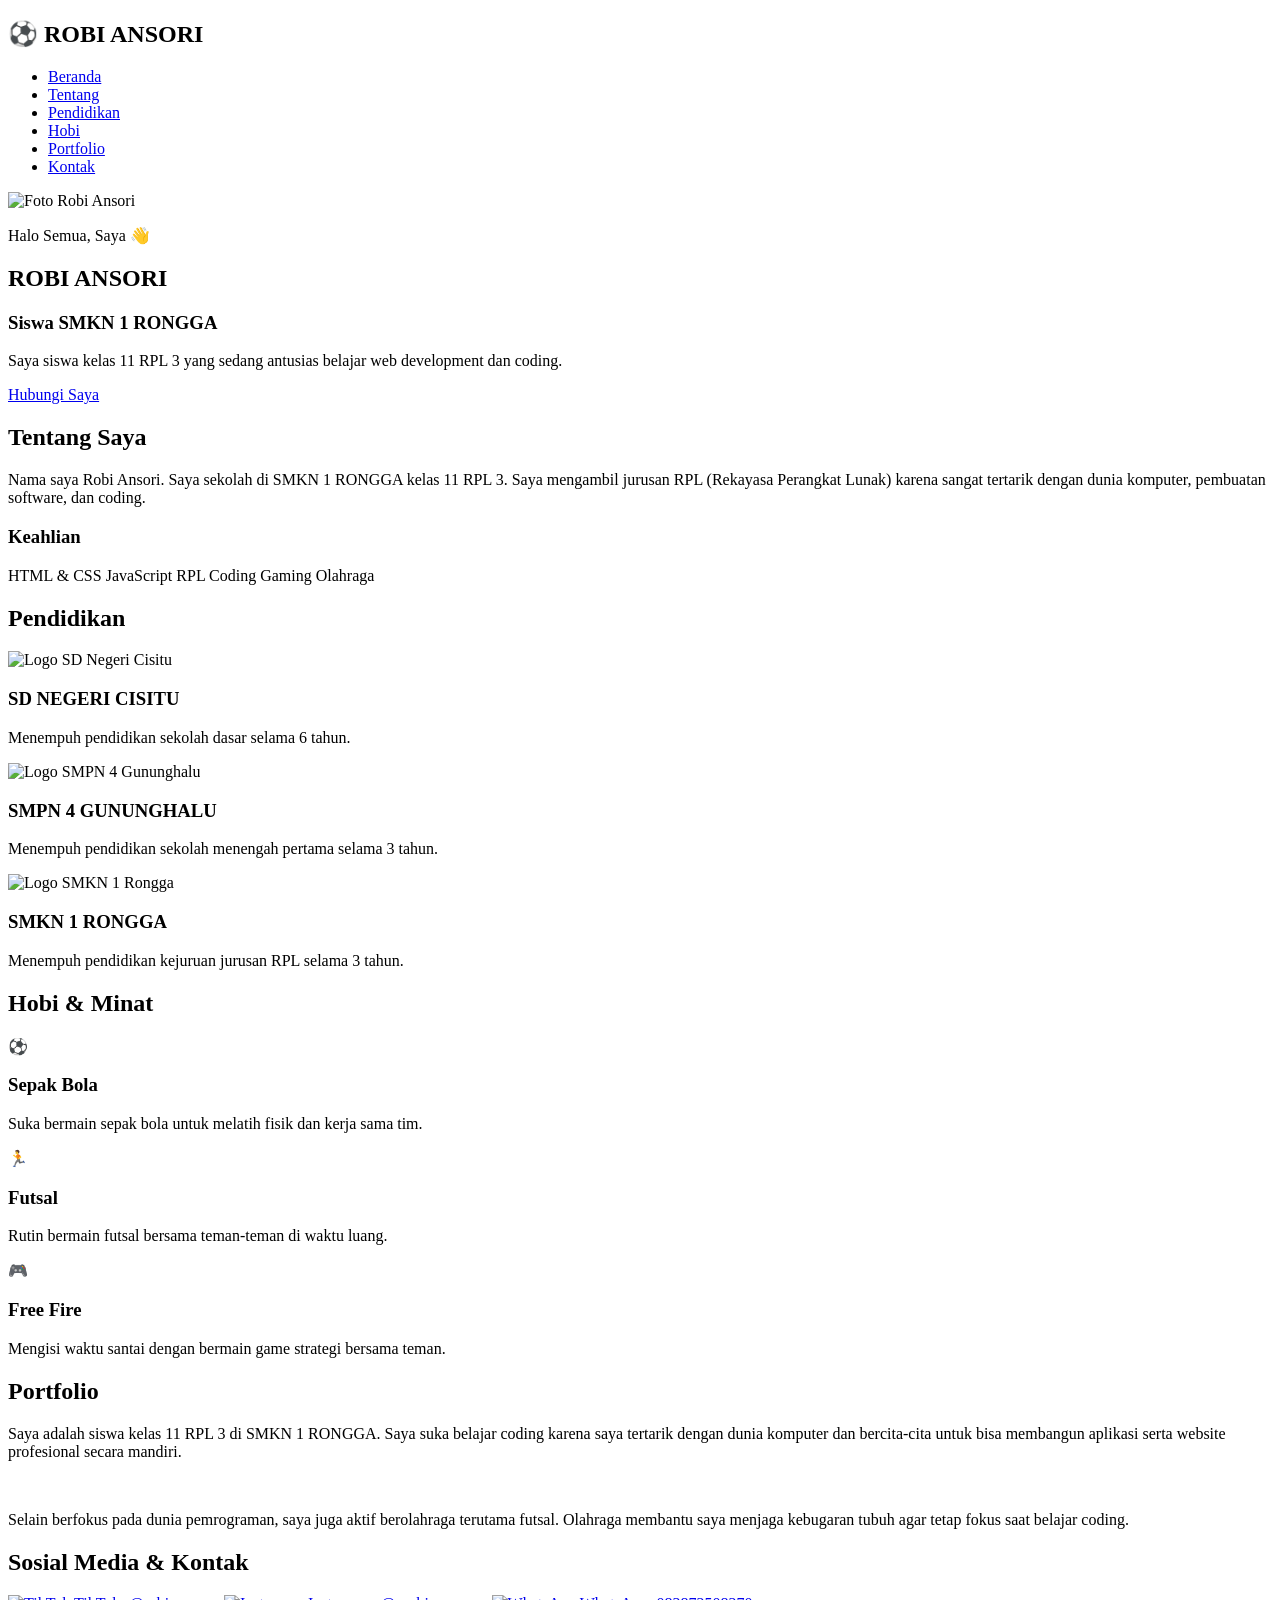
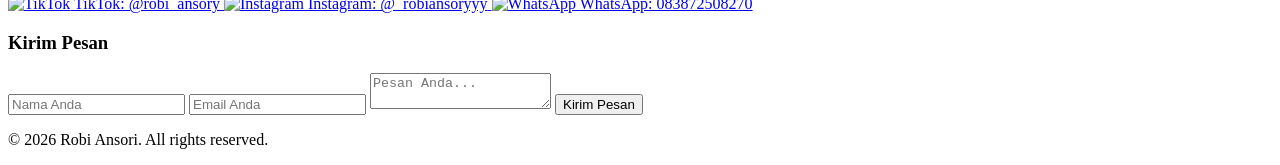
==== index.html @ c8ba9188 "Rename fortopolio.html to index.html" ====
<!DOCTYPE html>
<html lang="id">

<head>
  <meta charset="UTF-8">
  <meta name="viewport" content="width=device-width, initial-scale=1.0">
  <title>Portfolio | Robi Ansori</title>
  <link rel="stylesheet" href="css/fortopolio.css">
  <!-- Google Fonts untuk Tipografi Lebih Clean -->
  <link rel="preconnect" href="https://fonts.googleapis.com">
  <link rel="preconnect" href="https://fonts.gstatic.com" crossorigin>
  <link href="https://fonts.googleapis.com/css2?family=Poppins:wght@300;400;600;700&display=swap" rel="stylesheet">
</head>

<body>

  <nav>
    <div class="logo">
      <h2>⚽ ROBI ANSORI</h2>
    </div>
    <ul>
      <li><a href="#home">Beranda</a></li>
      <li><a href="#about">Tentang</a></li>
      <li><a href="#pendidikan">Pendidikan</a></li>
      <li><a href="#hobi">Hobi</a></li>
      <li><a href="#portfolio">Portfolio</a></li>
      <li><a href="#contact">Kontak</a></li>
    </ul>
  </nav>

  <!-- HOME SECTION -->
  <section id="home" class="home">
    <div class="home-content">
      <img src="assests/image/pp.jpg" alt="Foto Robi Ansori" class="foto-profil">
      <p class="greeting">Halo Semua, Saya 👋</p>
      <h1>ROBI ANSORI</h1>
      <h3>Siswa SMKN 1 RONGGA</h3>
      <p class="bio-short">
        Saya siswa kelas 11 RPL 3 yang sedang antusias belajar <span>web development</span> dan <span>coding</span>.
      </p>
      <a href="#contact" class="btn-primary">Hubungi Saya</a>
    </div>
  </section>

  <!-- ABOUT SECTION -->
  <section id="about">
    <h2>Tentang Saya</h2>
    <div class="card-box">
      <p>
        Nama saya Robi Ansori. Saya sekolah di SMKN 1 RONGGA kelas 11 RPL 3. Saya mengambil jurusan RPL (Rekayasa Perangkat Lunak) karena sangat tertarik dengan dunia komputer, pembuatan software, dan coding.
      </p>
    </div>

    <h3 class="sub-title">Keahlian</h3>
    <div class="skills-tags">
      <span>HTML & CSS</span>
      <span>JavaScript</span>
      <span>RPL</span>
      <span>Coding</span>
      <span>Gaming</span>
      <span>Olahraga</span>
    </div>
  </section>

  <!-- PENDIDIKAN SECTION -->
  <section id="pendidikan">
    <h2>Pendidikan</h2>
    <div class="sekolah-grid">
      <div class="card-sekolah">
        <div class="img-container">
          <img src="assests/image/logo 7.jpg" alt="Logo SD Negeri Cisitu">
        </div>
        <h3>SD NEGERI CISITU</h3>
        <p>Menempuh pendidikan sekolah dasar selama 6 tahun.</p>
      </div>

      <div class="card-sekolah">
        <div class="img-container">
          <img src="assests/image/logo 1.jpg" alt="Logo SMPN 4 Gununghalu">
        </div>
        <h3>SMPN 4 GUNUNGHALU</h3>
        <p>Menempuh pendidikan sekolah menengah pertama selama 3 tahun.</p>
      </div>

      <div class="card-sekolah">
        <div class="img-container">
          <img src="assests/image/logo 9.jpg" alt="Logo SMKN 1 Rongga">
        </div>
        <h3>SMKN 1 RONGGA</h3>
        <p>Menempuh pendidikan kejuruan jurusan RPL selama 3 tahun.</p>
      </div>
    </div>
  </section>

  <!-- HOBI SECTION -->
  <section id="hobi">
    <h2>Hobi & Minat</h2>
    <div class="kotak-hobi">
      <div class="card-hobi">
        <div class="icon-hobi">⚽</div>
        <h3>Sepak Bola</h3>
        <p>Suka bermain sepak bola untuk melatih fisik dan kerja sama tim.</p>
      </div>

      <div class="card-hobi">
        <div class="icon-hobi">🏃</div>
        <h3>Futsal</h3>
        <p>Rutin bermain futsal bersama teman-teman di waktu luang.</p>
      </div>

      <div class="card-hobi">
        <div class="icon-hobi">🎮</div>
        <h3>Free Fire</h3>
        <p>Mengisi waktu santai dengan bermain game strategi bersama teman.</p>
      </div>
    </div>
  </section>

  <!-- PORTFOLIO SECTION -->
  <section id="portfolio">
    <h2>Portfolio</h2>
    <div class="portfolio-card">
      <p>
        Saya adalah siswa kelas 11 RPL 3 di SMKN 1 RONGGA. Saya suka belajar coding karena saya tertarik dengan dunia komputer dan bercita-cita untuk bisa membangun aplikasi serta website profesional secara mandiri.
      </p>
      <br>
      <p>
        Selain berfokus pada dunia pemrograman, saya juga aktif berolahraga terutama futsal. Olahraga membantu saya menjaga kebugaran tubuh agar tetap fokus saat belajar coding.
      </p>
    </div>
  </section>

  <!-- CONTACT SECTION -->
  <section id="contact">
    <h2>Sosial Media & Kontak</h2>

    <div class="contact-links">
      <a href="https://tiktok.com/@robi_ansory" target="_blank" class="social-item">
        <img src="assests/image/tiktok.png" alt="TikTok">
        <span>TikTok: @robi_ansory</span>
      </a>

      <a href="https://instagram.com/_robiansoryyy" target="_blank" class="social-item">
        <img src="assests/image/instagram.jpg" alt="Instagram">
        <span>Instagram: @_robiansoryyy</span>
      </a>

      <a href="https://wa.me/6283872508270" target="_blank" class="social-item">
        <img src="assests/image/whatsapp.jpg" alt="WhatsApp">
        <span>WhatsApp: 083872508270</span>
      </a>
    </div>

    <!-- Form Pesan -->
    <form class="contact-form" onsubmit="event.preventDefault();">
      <h3>Kirim Pesan</h3>
      <input type="text" placeholder="Nama Anda" required>
      <input type="email" placeholder="Email Anda" required>
      <textarea placeholder="Pesan Anda..." required></textarea>
      <button type="submit">Kirim Pesan</button>
    </form>
  </section>

  <footer>
    <p>&copy; 2026 Robi Ansori. All rights reserved.</p>
  </footer>

</body>

</html>
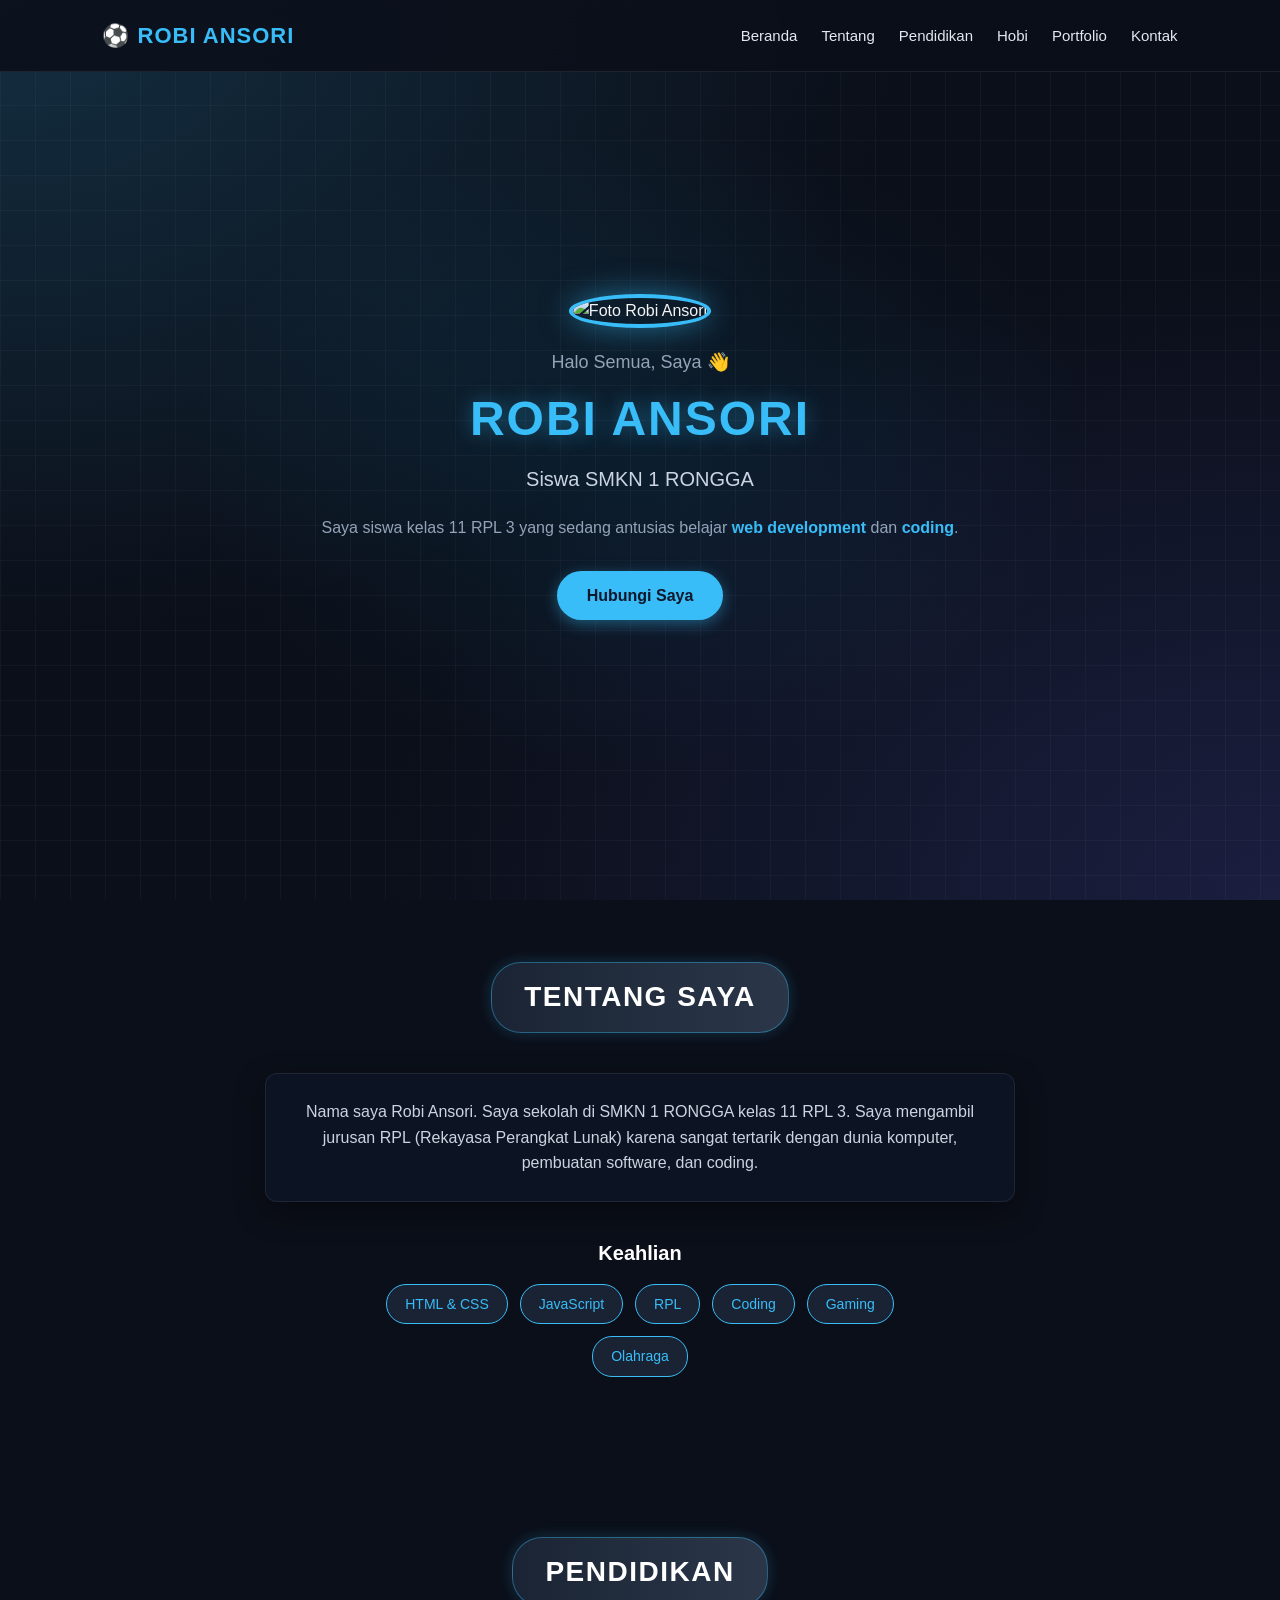
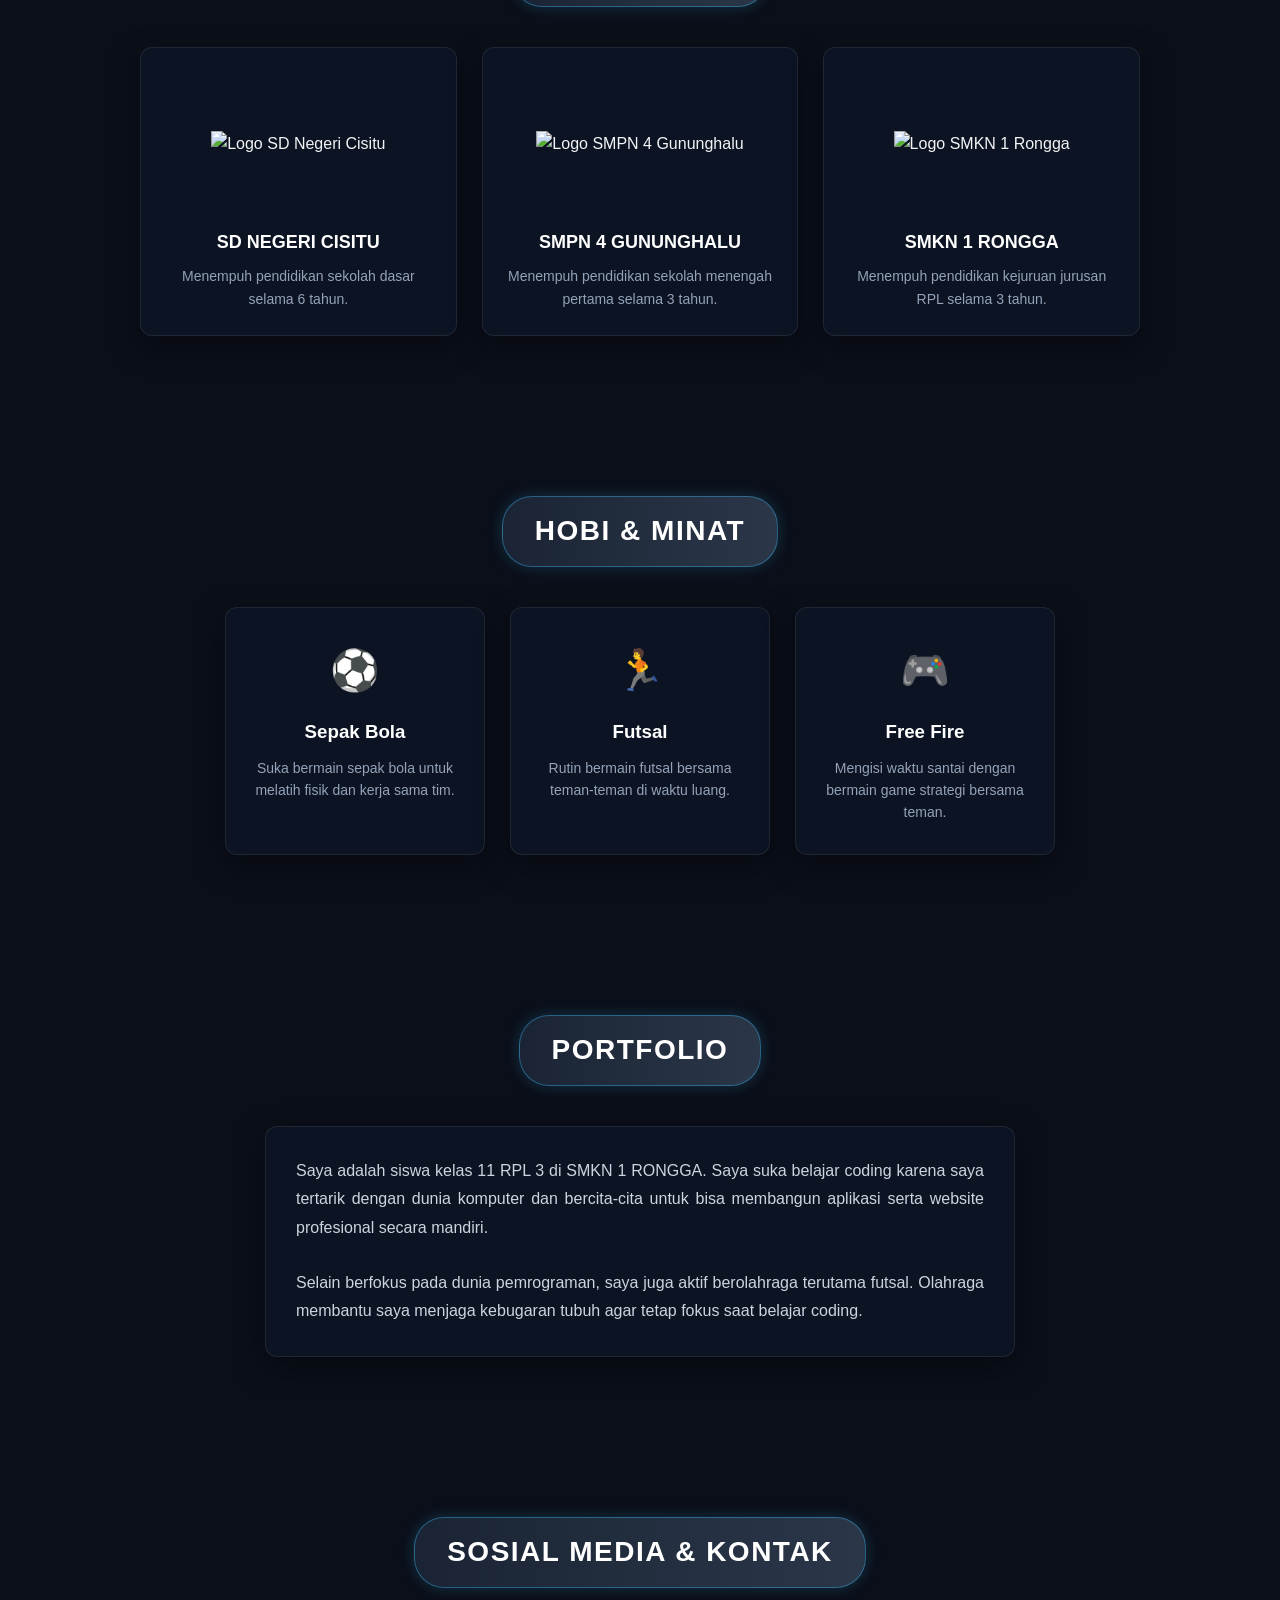
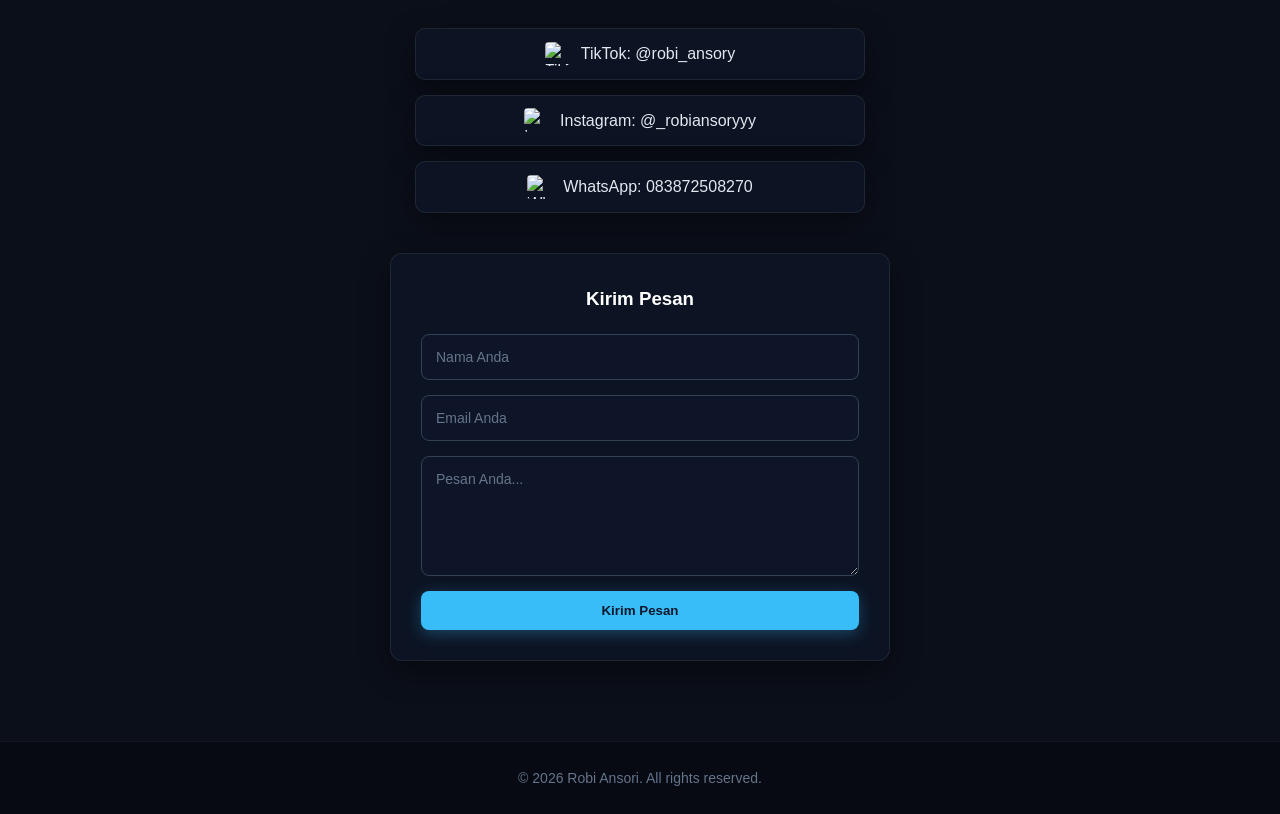
==== commit e7d117c3: "Fix HTML formatting and clean up code" ====
--- a/index.html
+++ b/index.html
@@ -5,7 +5,7 @@
   <meta charset="UTF-8">
   <meta name="viewport" content="width=device-width, initial-scale=1.0">
   <title>Portfolio | Robi Ansori</title>
-  <link rel="stylesheet" href="css/fortopolio.css">
+  <link rel="stylesheet" href="fortopolio.css">
   <!-- Google Fonts untuk Tipografi Lebih Clean -->
   <link rel="preconnect" href="https://fonts.googleapis.com">
   <link rel="preconnect" href="https://fonts.gstatic.com" crossorigin>
--- a/fortopolio.css
+++ b/fortopolio.css
@@ -0,0 +1,445 @@
+* {
+    margin: 0;
+    padding: 0;
+    box-sizing: border-box;
+}
+
+html {
+    scroll-behavior: smooth;
+}
+
+body {
+    font-family: 'Poppins', sans-serif;
+    color: #f3f4f6;
+    line-height: 1.6;
+    overflow-x: hidden;
+    background-color: #0b0f19;
+    background-image: 
+        linear-gradient(rgba(255, 255, 255, 0.03) 1px, transparent 1px),
+        linear-gradient(90deg, rgba(255, 255, 255, 0.03) 1px, transparent 1px),
+        radial-gradient(at 0% 0%, rgba(56, 189, 248, 0.18) 0px, transparent 50%),
+        radial-gradient(at 100% 100%, rgba(99, 102, 241, 0.18) 0px, transparent 50%),
+        radial-gradient(at 50% 50%, rgba(14, 165, 233, 0.1) 0px, transparent 50%);
+    background-size: 35px 35px, 35px 35px, 100% 100%, 100% 100%, 100% 100%;
+    background-attachment: fixed;
+}
+
+nav {
+    background-color: rgba(11, 15, 25, 0.85);
+    backdrop-filter: blur(12px);
+    padding: 18px 8%;
+    display: flex;
+    justify-content: space-between;
+    align-items: center;
+    position: sticky;
+    top: 0;
+    z-index: 100;
+    border-bottom: 1px solid rgba(255, 255, 255, 0.08);
+}
+
+nav h2 {
+    color: #38bdf8;
+    font-size: 22px;
+    font-weight: 700;
+    letter-spacing: 1px;
+}
+
+nav ul {
+    display: flex;
+    list-style: none;
+    gap: 24px;
+}
+
+nav ul li a {
+    color: #e2e8f0;
+    text-decoration: none;
+    font-size: 15px;
+    font-weight: 500;
+    transition: all 0.3s ease;
+}
+
+nav ul li a:hover {
+    color: #38bdf8;
+    text-shadow: 0 0 8px rgba(56, 189, 248, 0.6);
+}
+section {
+    padding: 80px 8%;
+    text-align: center;
+    scroll-margin-top: 70px;
+}
+
+section h2 {
+    color: #ffffff;
+    font-size: 28px;
+    font-weight: 700;
+    text-transform: uppercase;
+    letter-spacing: 1.5px;
+    background: linear-gradient(90deg, rgba(30, 41, 59, 0.8), rgba(51, 65, 85, 0.8));
+    display: inline-block;
+    padding: 12px 32px;
+    border-radius: 30px;
+    margin-bottom: 40px;
+    border: 1px solid rgba(56, 189, 248, 0.4);
+    box-shadow: 0 0 15px rgba(56, 189, 248, 0.2);
+}
+
+.home {
+    min-height: 90vh;
+    display: flex;
+    align-items: center;
+    justify-content: center;
+    padding-top: 40px;
+}
+
+.home-content {
+    max-width: 650px;
+}
+
+.foto-profil {
+    width: 170px;
+    height: 170px;
+    border-radius: 50%;
+    border: 4px solid #38bdf8;
+    box-shadow: 0 0 30px rgba(56, 189, 248, 0.5);
+    object-fit: cover;
+    margin-bottom: 20px;
+    transition: transform 0.4s ease, box-shadow 0.4s ease;
+}
+
+.foto-profil:hover {
+    transform: scale(1.05);
+    box-shadow: 0 0 40px rgba(56, 189, 248, 0.8);
+}
+
+.greeting {
+    color: #94a3b8;
+    font-size: 18px;
+    margin-bottom: 5px;
+}
+
+.home h1 {
+    color: #38bdf8;
+    font-size: 48px;
+    font-weight: 700;
+    letter-spacing: 2px;
+    margin-bottom: 5px;
+    text-shadow: 0 0 20px rgba(56, 189, 248, 0.4);
+}
+
+.home h3 {
+    color: #cbd5e1;
+    font-size: 20px;
+    font-weight: 400;
+    margin-bottom: 20px;
+}
+
+.bio-short {
+    color: #94a3b8;
+    font-size: 16px;
+    margin-bottom: 30px;
+}
+
+.bio-short span {
+    color: #38bdf8;
+    font-weight: 600;
+}
+
+.btn-primary {
+    display: inline-block;
+    padding: 12px 30px;
+    background-color: #38bdf8;
+    color: #0f172a;
+    font-weight: 600;
+    text-decoration: none;
+    border-radius: 25px;
+    transition: all 0.3s ease;
+    box-shadow: 0 4px 15px rgba(56, 189, 248, 0.4);
+}
+
+.btn-primary:hover {
+    background-color: #ffffff;
+    transform: translateY(-3px);
+    box-shadow: 0 6px 20px rgba(255, 255, 255, 0.5);
+}
+
+.card-box, 
+.card-sekolah, 
+.card-hobi, 
+.portfolio-card, 
+.contact-form, 
+.social-item {
+    background: rgba(15, 23, 42, 0.65) !important;
+    backdrop-filter: blur(12px) !important;
+    border: 1px solid rgba(255, 255, 255, 0.08) !important;
+    box-shadow: 0 10px 30px rgba(0, 0, 0, 0.4);
+}
+
+.card-box {
+    color: #cbd5e1;
+    padding: 25px;
+    max-width: 750px;
+    margin: 0 auto;
+    border-radius: 12px;
+}
+
+.sub-title {
+    color: #ffffff;
+    font-size: 20px;
+    margin: 35px auto 15px;
+}
+
+.skills-tags {
+    display: flex;
+    justify-content: center;
+    flex-wrap: wrap;
+    gap: 12px;
+    max-width: 600px;
+    margin: 0 auto;
+}
+
+.skills-tags span {
+    background: rgba(30, 41, 59, 0.8);
+    border: 1px solid #38bdf8;
+    color: #38bdf8;
+    padding: 8px 18px;
+    border-radius: 20px;
+    font-size: 14px;
+    font-weight: 500;
+    transition: 0.3s;
+}
+
+.skills-tags span:hover {
+    background: #38bdf8;
+    color: #0f172a;
+    box-shadow: 0 0 12px rgba(56, 189, 248, 0.6);
+}
+
+.sekolah-grid {
+    display: grid;
+    grid-template-columns: repeat(auto-fit, minmax(250px, 1fr));
+    gap: 25px;
+    max-width: 1000px;
+    margin: 0 auto;
+}
+
+.card-sekolah {
+    padding: 25px 20px;
+    border-radius: 12px;
+    transition: all 0.3s ease;
+}
+
+.card-sekolah:hover {
+    transform: translateY(-8px);
+    border-color: rgba(56, 189, 248, 0.5) !important;
+    box-shadow: 0 10px 25px rgba(56, 189, 248, 0.2) !important;
+}
+
+.img-container {
+    height: 140px;
+    display: flex;
+    align-items: center;
+    justify-content: center;
+    margin-bottom: 15px;
+}
+
+.card-sekolah img {
+    max-width: 100%;
+    max-height: 100%;
+    object-fit: contain;
+}
+
+.card-sekolah h3 {
+    color: #ffffff;
+    font-size: 18px;
+    margin-bottom: 8px;
+}
+
+.card-sekolah p {
+    color: #94a3b8;
+    font-size: 14px;
+}
+
+.kotak-hobi {
+    display: flex;
+    justify-content: center;
+    gap: 25px;
+    flex-wrap: wrap;
+}
+
+.card-hobi {
+    padding: 30px 20px;
+    width: 260px;
+    border-radius: 12px;
+    transition: all 0.3s ease;
+}
+
+.card-hobi:hover {
+    transform: translateY(-8px);
+    border-color: rgba(56, 189, 248, 0.5) !important;
+    box-shadow: 0 10px 25px rgba(56, 189, 248, 0.2) !important;
+}
+
+.icon-hobi {
+    font-size: 40px;
+    margin-bottom: 15px;
+}
+
+.card-hobi h3 {
+    color: #ffffff;
+    margin-bottom: 10px;
+}
+
+.card-hobi p {
+    color: #94a3b8;
+    font-size: 14px;
+}
+
+.portfolio-card {
+    max-width: 750px;
+    margin: auto;
+    padding: 30px;
+    border-radius: 12px;
+    text-align: justify;
+}
+
+.portfolio-card p {
+    color: #cbd5e1;
+    line-height: 1.8;
+}
+
+
+.contact-links {
+    display: flex;
+    flex-direction: column;
+    align-items: center;
+    gap: 15px;
+    margin-bottom: 40px;
+}
+
+.social-item {
+    padding: 12px 25px;
+    width: 100%;
+    max-width: 450px;
+    border-radius: 10px;
+    display: flex;
+    align-items: center;
+    justify-content: center;
+    gap: 12px;
+    color: #e2e8f0;
+    text-decoration: none;
+    transition: all 0.3s ease;
+}
+
+.social-item:hover {
+    border-color: #38bdf8 !important;
+    transform: translateY(-3px);
+    color: #38bdf8;
+    box-shadow: 0 5px 15px rgba(56, 189, 248, 0.3) !important;
+}
+
+.social-item img {
+    width: 24px;
+    height: 24px;
+    border-radius: 4px;
+    object-fit: contain;
+}
+
+.contact-form {
+    max-width: 500px;
+    margin: 0 auto;
+    padding: 30px;
+    border-radius: 12px;
+}
+
+.contact-form h3 {
+    margin-bottom: 20px;
+    color: #fff;
+}
+
+input,
+textarea {
+    display: block;
+    width: 100%;
+    margin-bottom: 15px;
+    padding: 14px;
+    background-color: rgba(15, 23, 42, 0.9);
+    color: #ffffff;
+    border: 1px solid #334155;
+    border-radius: 8px;
+    font-family: inherit;
+    font-size: 14px;
+    transition: 0.3s;
+}
+
+input::placeholder,
+textarea::placeholder {
+    color: #64748b;
+}
+
+input:focus,
+textarea:focus {
+    outline: none;
+    border-color: #38bdf8;
+    box-shadow: 0 0 10px rgba(56, 189, 248, 0.4);
+}
+
+textarea {
+    height: 120px;
+    resize: vertical;
+}
+
+button[type="submit"] {
+    width: 100%;
+    padding: 12px;
+    background-color: #38bdf8;
+    color: #0f172a;
+    font-weight: 600;
+    border: none;
+    border-radius: 8px;
+    cursor: pointer;
+    transition: 0.3s;
+    box-shadow: 0 4px 15px rgba(56, 189, 248, 0.3);
+}
+
+button[type="submit"]:hover {
+    background-color: #ffffff;
+    box-shadow: 0 0 20px rgba(255, 255, 255, 0.5);
+}
+
+footer {
+    background-color: #070a12;
+    text-align: center;
+    padding: 25px;
+    border-top: 1px solid rgba(255, 255, 255, 0.05);
+}
+
+footer p {
+    color: #64748b;
+    font-size: 14px;
+}
+
+@media (max-width: 768px) {
+    nav {
+        flex-direction: column;
+        gap: 15px;
+        padding: 15px;
+    }
+
+    nav ul {
+        gap: 15px;
+        flex-wrap: wrap;
+        justify-content: center;
+    }
+
+    section {
+        padding: 60px 5%;
+    }
+
+    .home h1 {
+        font-size: 36px;
+    }
+
+    .card-hobi {
+        width: 100%;
+    }
+}
